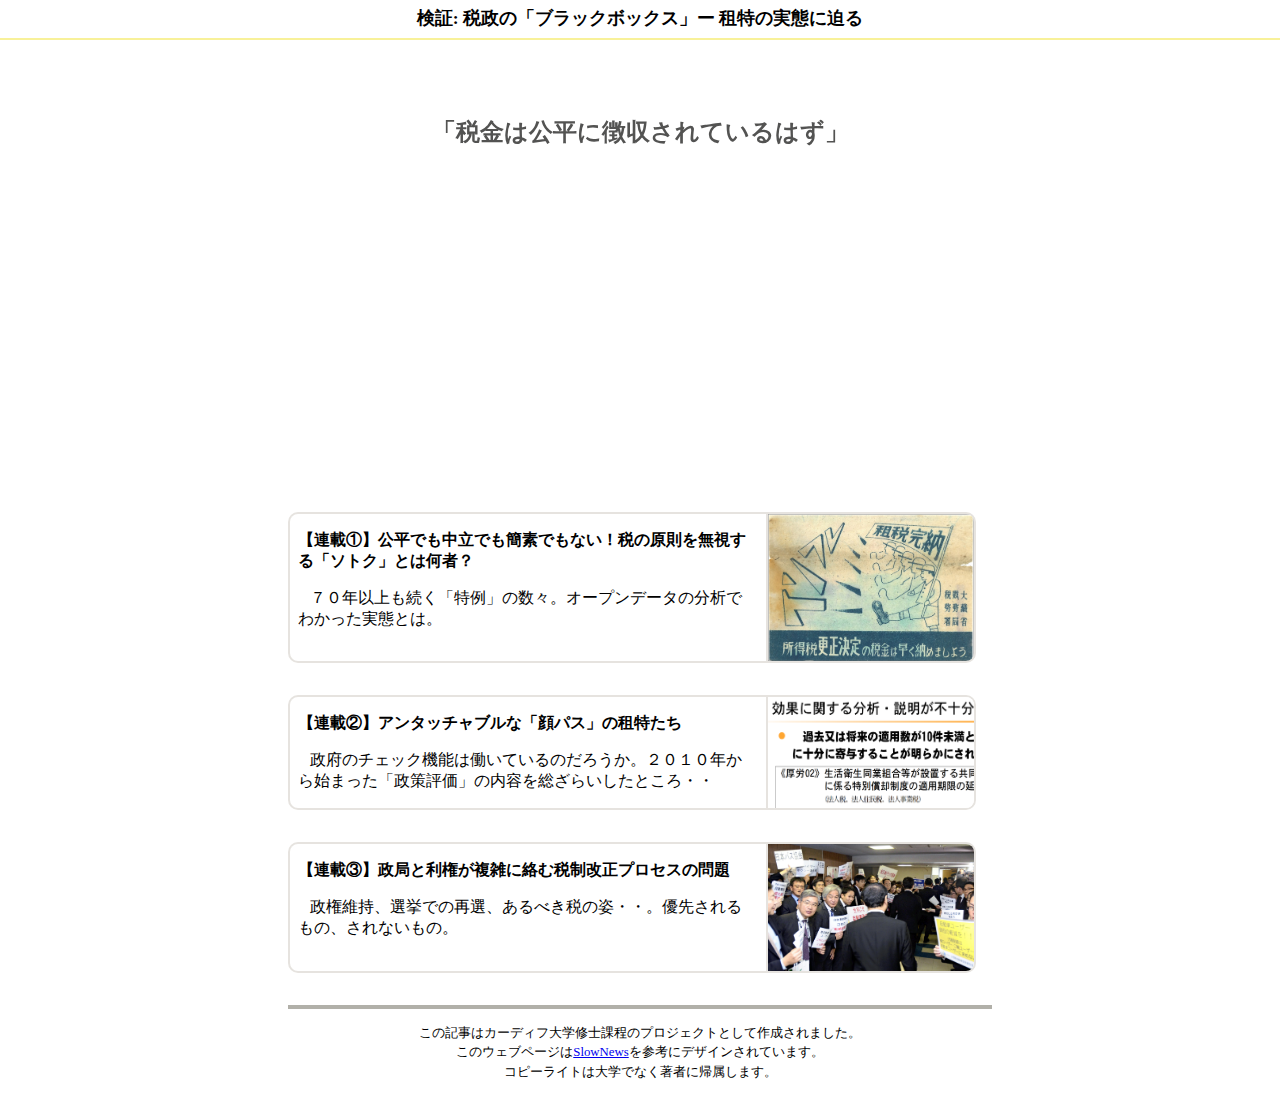
==== index.html @ 3922781c "Initial commit" ====
<!DOCTYPE html>
<html lang="en">
<head>
    <meta charset="UTF-8">
    <meta name="viewport" content="width=device-width, initial-scale=1.0">
    <link rel="stylesheet" href="style.css">
    <title>TOP:租特連載</title>
</head>
<body>

    <div class="top-bar-container">
    <h2 class="top-bar">検証: 税政の「ブラックボックス」ー 租特の実態に迫る</h2>
    <div class="divider"></div>

    </div>

    <article class="contents">

        <div class="intro">
            <p class="line">「税金は公平に徴収されているはず」</p>
            <p class="line">本当にそうでしょうか？</p>
            <p class="line">疑問に思って調査しました。</p>
        </div>

        <a class="other-article-link" href="article1.html">
            <div class="other-article-container">
                <div class="other-article-text-part">
                <p class="other-article-title">【連載①】公平でも中立でも簡素でもない！税の原則を無視する「ソトク」とは何者？</p>
                <p class="other-article-summary">&nbsp;&nbsp;&nbsp;７０年以上も続く「特例」の数々。オープンデータの分析でわかった実態とは。</p>
                </div>
                <img class="other-article-image" src="images/tax-promotion.jpg" alt="税金の完納を促す政府のチラシ。1948年に作成されたものとされる。国税庁HPより">
            </div>
        </a>

        <a class="other-article-link" href="article2.html">
            <div class="other-article-container">
                <div class="other-article-text-part">
                <p class="other-article-title">【連載②】アンタッチャブルな「顔パス」の租特たち</p>
                <p class="other-article-summary">&nbsp;&nbsp;&nbsp;政府のチェック機能は働いているのだろうか。２０１０年から始まった「政策評価」の内容を総ざらいしたところ・・</p>
                </div>
                <img class="other-article-image" src="images/②ateuma.png" alt="総務省による事前評価書の点検結果の要旨の一部を切り取った画像。適用件数が極めて少ないことを指摘している。総務省HPより">
            </div>
        </a>

        <a class="other-article-link" href="article3.html">
            <div class="other-article-container">
                <div class="other-article-text-part">
                <p class="other-article-title">【連載③】政局と利権が複雑に絡む税制改正プロセスの問題</p>
                <p class="other-article-summary">&nbsp;&nbsp;&nbsp;政権維持、選挙での再選、あるべき税の姿・・。優先されるもの、されないもの。</p>
                </div>
                <img class="other-article-image" src="images/zeicho.jpg" alt="自民党税制調査会小委員会の前に、関係団体が猛烈アピール。">
            </div>
        </a>



    </article>

    <footer class="footer">
        <div class="divider2"></div>
        <p class="footer-text">この記事はカーディフ大学修士課程のプロジェクトとして作成されました。</p>
        <p class="footer-text">このウェブページは<a href="https://slownews.com/menu/214951" target="_blank">SlowNews</a>を参考にデザインされています。</p>
        <p class="footer-text">コピーライトは大学でなく著者に帰属します。</p>

    </footer>
    <script src="script.js"></script>
</body>
</html>
---- style.css ----
body {
    margin: 0;
}

.top-bar-container {
    position: fixed;
    background-color: white;
    top: 0;
    left: 0;
    right: 0;
}

.top-bar {
    display: block;
    margin: 0.08em auto;
    text-align: center;
}

.divider {
    width: 100%;
    border-top: 2px solid #f8f199;
  }

.contents {
    max-width: 55%;
    margin-right: auto;
    margin-left: auto;
    margin-top: 4.5em;
}

.intro {
    text-align: center;
    font-size: 1.5em;
    font-weight: bold;
    line-height: 5em;
    color:#535352;
}

.intro .line {
    opacity: 0;
    transform: translateY(20px);
    transition: all 2s ease;
}

.intro .line.visible {
    opacity: 1;
    transform: translateY(0);
}

#top {
    padding-top: 2em;
}

.images {
    display: block;
    max-width: 75%;
    width: 100%;
    border-radius: 50px;
    margin-left: auto;
    margin-right: auto;
}

.image3 {
    display: block;
    max-width: 100%;
    width: 100%;
    border-radius: 50px;
    margin-left: auto;
    margin-right: auto;
}

.LDP-image {
    display: block;
    width: 100%;
    margin-left: auto;
    margin-right: auto;
    margin-top: 2em;
    margin-bottom: 0.5em
}

.caption {
    font-size: 0.8em;
    text-align: center;
    margin-bottom: 2em;
}

.topline {
    font-size: 1.5em;
    margin-top: 1em; 
    margin-bottom: 1em;
}

h2 {
    font-size: 1.1em; 
    line-height: 2;
}

.date {
    font-weight: bold;
    text-align: left;
    margin-bottom: 0;
}

.credit {
    display: flex;
    align-items: center;
    justify-content: flex-end;
    font-weight: bold;
    margin-bottom: 0;
}

.credit p {
    margin-right: 0.5rem;
    margin-top: 0;
    margin-bottom: 0;
}

.icon {
    max-height: 2.5rem;
}

.divider2 {
    width: 100%;
    border-top: 4px solid #b1b0a9;
    margin-bottom: 1em;
  }

.table-of-contents {
    background-color: #f7efe4;
    margin-top: 3rem;
    margin-bottom: 3rem;
}

details {
    margin-left: 2em;
    margin-right: 2em; 
}

summary {
    color: #94938d;
    padding-top: 1em;
}

.topics {
    color: #94938d;
    padding-bottom: 0px;
}

#subheading1 {
    margin: 1em 0;
    padding-top: 2em;
}

#subheading2 {
    margin: 1em 0;
    padding-top: 2em;
}

#subheading3 {
    margin: 1em 0;
    padding-top: 2em;
}

#subheading4 {
    margin: 1em 0;
    padding-top: 2em;
}

.texts {
    line-height: 2;
}

.inserted-image {
    font-size: 0.9em;
    text-align: right;
    margin: 1 auto;
}

.memo {
    background-color: #f7efe4;
    margin-top: 3rem;
    margin-bottom: 3rem;
}

.memo-title{
    font-size: 1em;
    color: #94938d;
    padding-top: 1em;
    margin-bottom: 0;
    margin-left: 2em;
}

.memo-body {
    color: #94938d;
    line-height: 2;
    margin-left: 2em;
    margin-right: 2em; 
    padding-bottom: 1em;
    margin-top: 0;
}

.quotes {
    padding-top: 1em;
    padding-bottom: 1em;
    line-height: 2;
    font-weight: bold;
}

.other-article-container {
    display: flex;
    margin: 2em 1em 0 0;
}

.other-article-text-part {
    border-radius: 10px 0px 0px 10px;
    border-top: 2px solid rgb(230, 227, 223);
    border-bottom: 2px solid rgb(230, 227, 223);
    border-left: 2px solid rgb(230, 227, 223);
    color: black;
    padding-left: 0.5em;
    padding-right: 0.5em;
}

.other-article-link {
    text-decoration: none !important;
}

.other-article-title {
    font-weight: bold;
}

.other-article-image {
    max-width: 30%;
    width: 100%;
    margin-left: auto;
    margin-right: auto;
    border-radius: 0px 10px 10px 0px;
    border: 2px solid rgb(230, 227, 223);
}

.back-to-top-container {
    display: flex; 
    justify-content: center; 
    align-items: center;
    margin: 2em 2em 0 0;
}

.back-to-top {
    width: 24%;
    border-radius: 0.5em;
    background-color: #f9e8d5;
    padding: 0.5em;
    margin: 2em;
    text-align: center;
}

.back-to-top-text {
    font-size: 0.8em;
    font-weight: bold;
    color: rgb(209, 155, 117);
    text-decoration: none;
}

.footer {
    max-width: 55%;
    margin-right: auto;
    margin-left: auto;
    margin-top: 2em;
    margin-bottom: 1.5em;
}


.footer-text {
    text-align: center;
    font-size: 0.8em;
    margin: 0.2em auto;
}
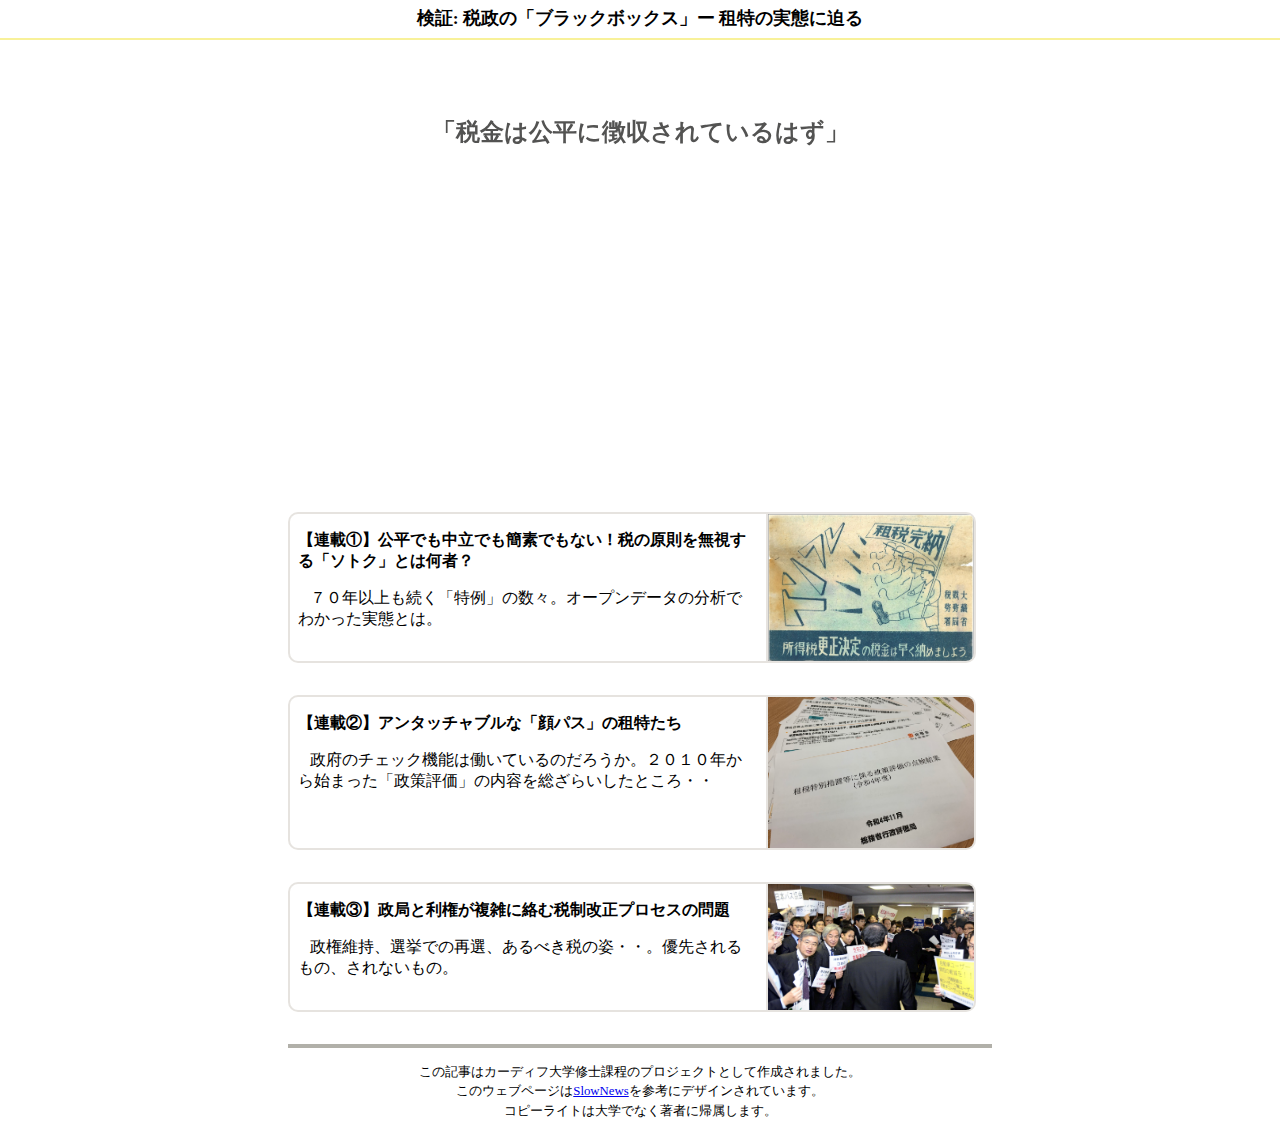
==== commit 60347382: "２回目写真とコメント修正" ====
--- a/index.html
+++ b/index.html
@@ -38,7 +38,7 @@
                 <p class="other-article-title">【連載②】アンタッチャブルな「顔パス」の租特たち</p>
                 <p class="other-article-summary">&nbsp;&nbsp;&nbsp;政府のチェック機能は働いているのだろうか。２０１０年から始まった「政策評価」の内容を総ざらいしたところ・・</p>
                 </div>
-                <img class="other-article-image" src="images/②ateuma.png" alt="総務省による事前評価書の点検結果の要旨の一部を切り取った画像。適用件数が極めて少ないことを指摘している。総務省HPより">
+                <img class="other-article-image" src="images/evaluation.jpeg" alt="総務省による事前評価書の点検結果の要旨">
             </div>
         </a>
 
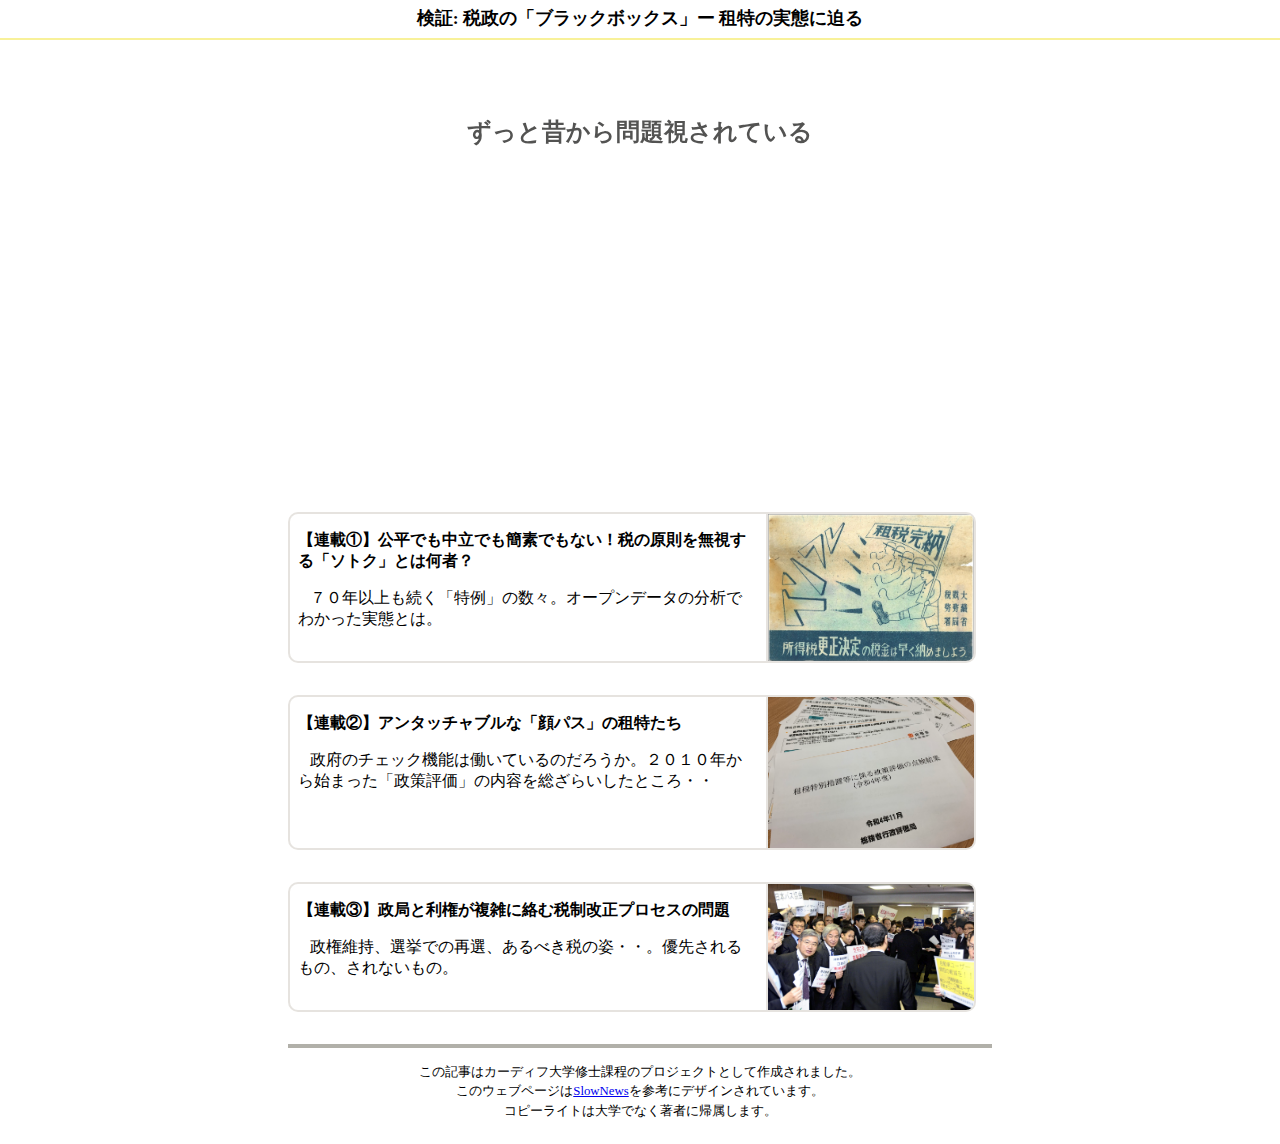
==== commit 05de71fa: "微修正" ====
--- a/index.html
+++ b/index.html
@@ -17,9 +17,9 @@
     <article class="contents">
 
         <div class="intro">
-            <p class="line">「税金は公平に徴収されているはず」</p>
-            <p class="line">本当にそうでしょうか？</p>
-            <p class="line">疑問に思って調査しました。</p>
+            <p class="line">ずっと昔から問題視されている</p>
+            <p class="line">けれども未だに解決しない</p>
+            <p class="line">税金の不公平が許される特例のお話</p>
         </div>
 
         <a class="other-article-link" href="article1.html">
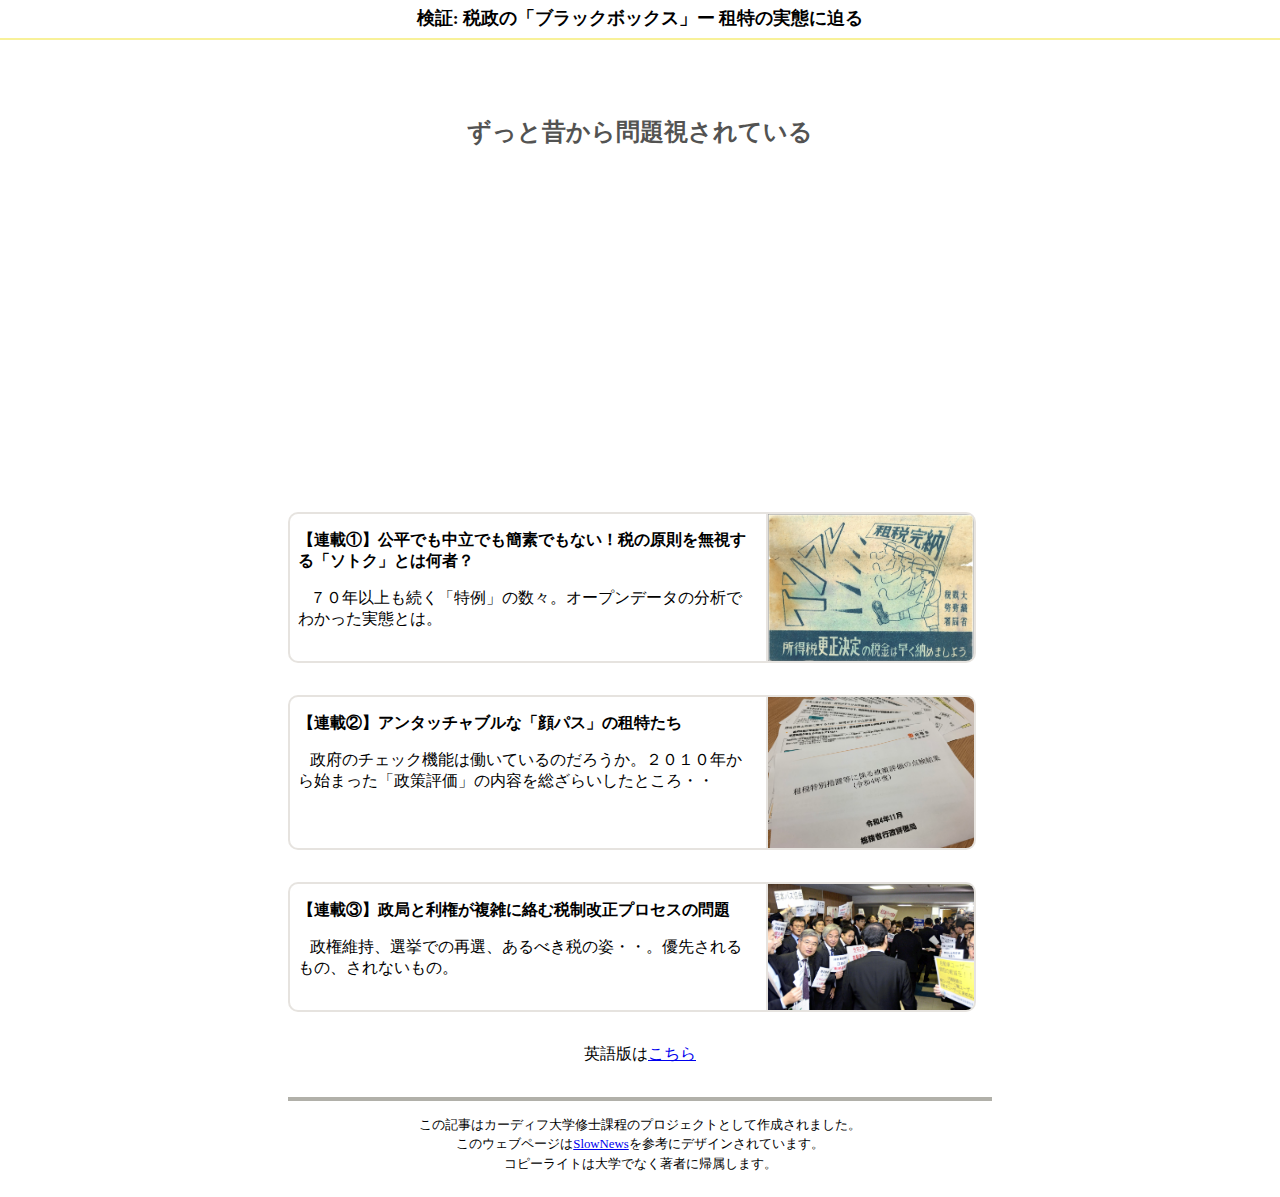
==== commit 7b936862: "language added" ====
--- a/index.html
+++ b/index.html
@@ -51,8 +51,7 @@
                 <img class="other-article-image" src="images/zeicho.jpg" alt="自民党税制調査会小委員会の前に、関係団体が猛烈アピール。">
             </div>
         </a>
-
-
+        <p class="language">英語版は<a href="https://kohyoshida.github.io/diss-project-website-En/">こちら</a></p>
 
     </article>
 
--- a/style.css
+++ b/style.css
@@ -8,6 +8,7 @@
     top: 0;
     left: 0;
     right: 0;
+    z-index: 10; 
 }
 
 .top-bar {
@@ -261,6 +262,12 @@
     text-decoration: none;
 }
 
+.language {
+    text-align: center;
+    margin-top: 2em;
+    margin-bottom: 1.5em;
+}
+
 .footer {
     max-width: 55%;
     margin-right: auto;
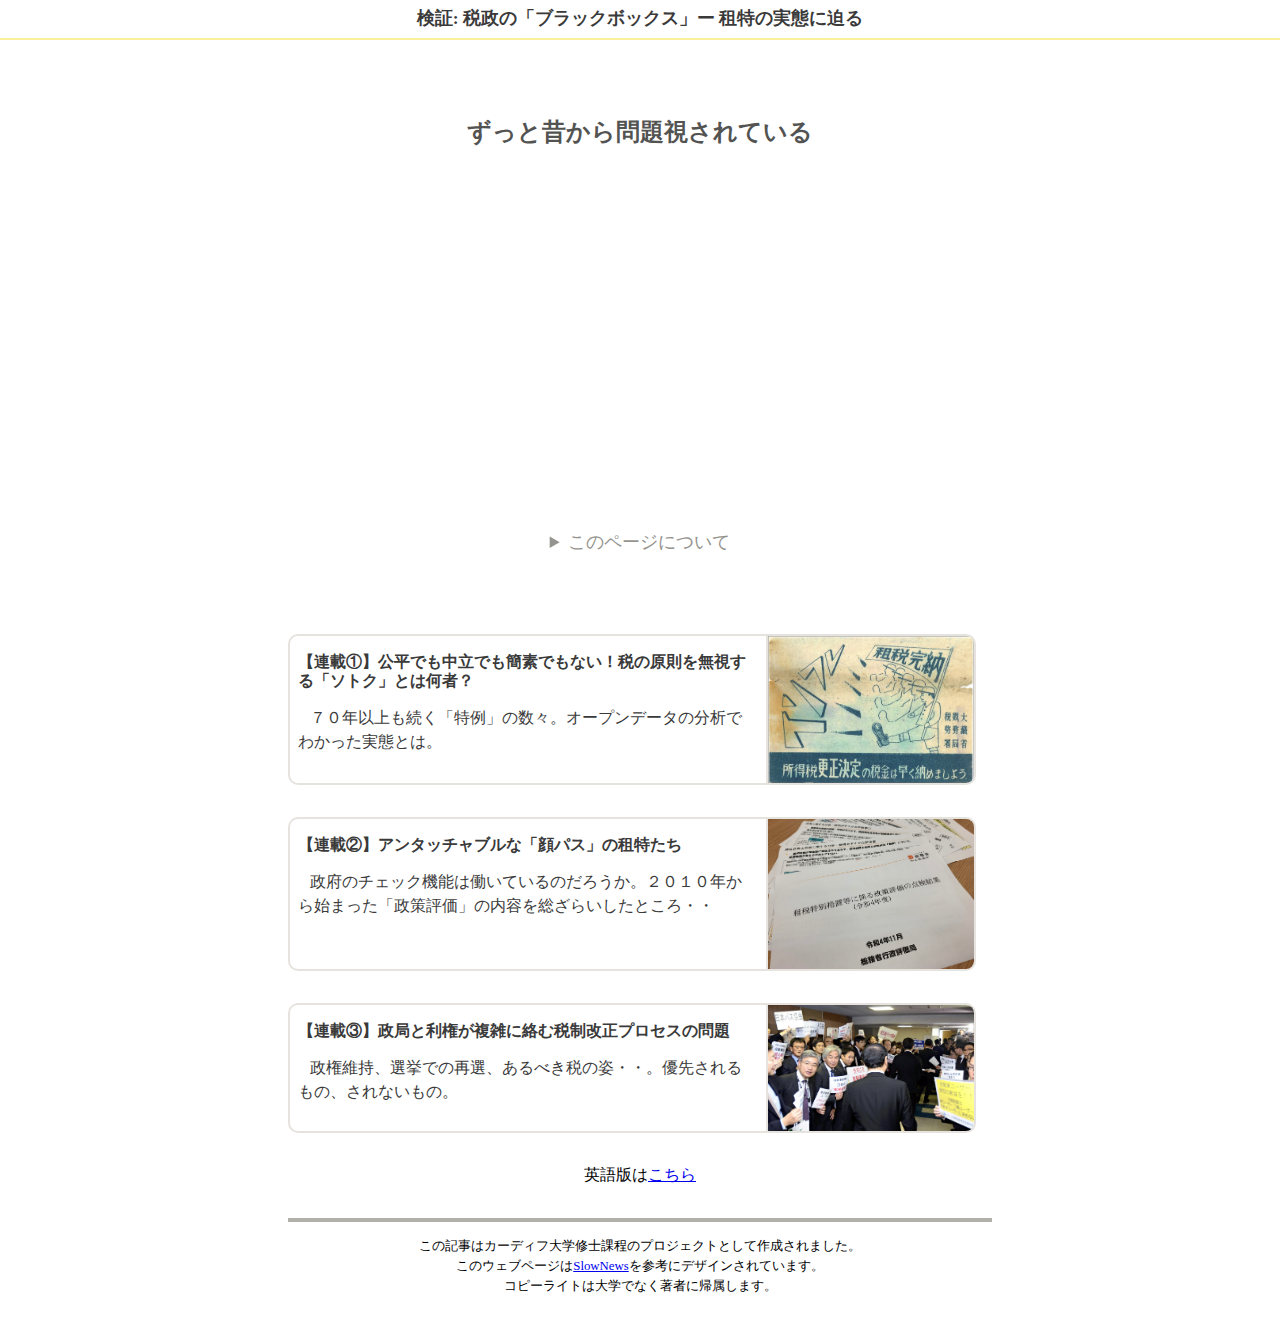
==== commit 945bccb0: "description added in home and part3 modified" ====
--- a/index.html
+++ b/index.html
@@ -20,6 +20,20 @@
             <p class="line">ずっと昔から問題視されている</p>
             <p class="line">けれども未だに解決しない</p>
             <p class="line">税金の不公平が許される特例のお話</p>
+        </div>
+
+        <div class="about">
+            <details>
+                <summary class="descbox-title">このページについて</summary>
+                <div id="desc-box">
+            <p id="description">
+                このウェブページはカーディフ大学修士コースのプロジェクトとして作成されました。テーマは日本の租税特別措置（租特）です。<br><br>
+
+                租特は、政府が産業振興など特定の目的のために、限られた個人や企業の税金を特別に減免する仕組みです。こうした措置は一度創設されると、既得権益となって廃止されづらくなり、長く残ってしまう問題が指摘されてきました。一方で、租特に関する政府の情報公開は十分とは言えません。<br><br>
+
+                オープンソースを活用して租特の情報を集め、明らかになった問題点を連載にまとめました。<br><br></p>
+        </div>
+        </details>
         </div>
 
         <a class="other-article-link" href="article1.html">
--- a/style.css
+++ b/style.css
@@ -15,6 +15,8 @@
     display: block;
     margin: 0.08em auto;
     text-align: center;
+    font-family: 'Times New Roman', Times, serif;
+    color: rgb(58, 58, 58);
 }
 
 .divider {
@@ -41,6 +43,7 @@
     opacity: 0;
     transform: translateY(20px);
     transition: all 2s ease;
+    font-family: 'Times New Roman', Times, serif;
 }
 
 .intro .line.visible {
@@ -48,6 +51,24 @@
     transform: translateY(0);
 }
 
+.about {
+    text-align: center;
+    margin-top: 2em;
+    margin-bottom: 5em;
+    font-family: 'Times New Roman', Times, serif;
+}
+
+.descbox-title {
+    font-size: 1.1em;
+}
+
+#description {
+    text-align: left;
+    line-height: 1.5;
+    font-size: 1.1em;
+    color: rgb(58, 58, 58);
+}
+
 #top {
     padding-top: 2em;
 }
@@ -83,23 +104,31 @@
     font-size: 0.8em;
     text-align: center;
     margin-bottom: 2em;
+    font-family: 'Times New Roman', Times, serif;
+    color: rgb(58, 58, 58);
 }
 
 .topline {
     font-size: 1.5em;
     margin-top: 1em; 
     margin-bottom: 1em;
+    font-family: 'Times New Roman', Times, serif;
+    color: rgb(58, 58, 58);
 }
 
 h2 {
     font-size: 1.1em; 
     line-height: 2;
+    font-family: 'Times New Roman', Times, serif;
+    color: rgb(58, 58, 58);
 }
 
 .date {
     font-weight: bold;
     text-align: left;
     margin-bottom: 0;
+    font-family: 'Times New Roman', Times, serif;
+    color: rgb(58, 58, 58);
 }
 
 .credit {
@@ -108,12 +137,15 @@
     justify-content: flex-end;
     font-weight: bold;
     margin-bottom: 0;
+    font-family: 'Times New Roman', Times, serif;
 }
 
 .credit p {
     margin-right: 0.5rem;
     margin-top: 0;
     margin-bottom: 0;
+    font-family: 'Times New Roman', Times, serif;
+    color: rgb(58, 58, 58);
 }
 
 .icon {
@@ -140,41 +172,56 @@
 summary {
     color: #94938d;
     padding-top: 1em;
+    font-family: 'Times New Roman', Times, serif;
 }
 
 .topics {
     color: #94938d;
     padding-bottom: 0px;
+    font-family: 'Times New Roman', Times, serif;
 }
 
 #subheading1 {
     margin: 1em 0;
     padding-top: 2em;
+    font-family: 'Times New Roman', Times, serif;
+    color: rgb(58, 58, 58);
 }
 
 #subheading2 {
     margin: 1em 0;
     padding-top: 2em;
+    font-family: 'Times New Roman', Times, serif;
+    color: rgb(58, 58, 58);
 }
 
 #subheading3 {
     margin: 1em 0;
     padding-top: 2em;
+    font-family: 'Times New Roman', Times, serif;
+    color: rgb(58, 58, 58);
 }
 
 #subheading4 {
     margin: 1em 0;
     padding-top: 2em;
+    font-family: 'Times New Roman', Times, serif;
+    color: rgb(58, 58, 58);
 }
 
 .texts {
-    line-height: 2;
+    font-size: 1.1em;
+    line-height: 2.1;
+    font-family: 'Times New Roman', Times, serif;
+    color: rgb(58, 58, 58);
 }
 
 .inserted-image {
     font-size: 0.9em;
     text-align: right;
     margin: 1 auto;
+    font-family: 'Times New Roman', Times, serif;
+    color: rgb(58, 58, 58);
 }
 
 .memo {
@@ -189,6 +236,7 @@
     padding-top: 1em;
     margin-bottom: 0;
     margin-left: 2em;
+    font-family: 'Times New Roman', Times, serif;
 }
 
 .memo-body {
@@ -198,13 +246,17 @@
     margin-right: 2em; 
     padding-bottom: 1em;
     margin-top: 0;
+    font-family: 'Times New Roman', Times, serif;
 }
 
 .quotes {
     padding-top: 1em;
     padding-bottom: 1em;
+    margin-left: 1em;
     line-height: 2;
     font-weight: bold;
+    font-family: 'Times New Roman', Times, serif;
+    color: rgb(58, 58, 58);
 }
 
 .other-article-container {
@@ -217,7 +269,7 @@
     border-top: 2px solid rgb(230, 227, 223);
     border-bottom: 2px solid rgb(230, 227, 223);
     border-left: 2px solid rgb(230, 227, 223);
-    color: black;
+    color: rgb(58, 58, 58);
     padding-left: 0.5em;
     padding-right: 0.5em;
 }
@@ -228,6 +280,13 @@
 
 .other-article-title {
     font-weight: bold;
+    font-family: 'Times New Roman', Times, serif;
+    line-height: 1.2;
+}
+
+.other-article-summary {
+    font-family: 'Times New Roman', Times, serif;
+    line-height: 1.5;
 }
 
 .other-article-image {
@@ -247,7 +306,7 @@
 }
 
 .back-to-top {
-    width: 24%;
+    width: 25%;
     border-radius: 0.5em;
     background-color: #f9e8d5;
     padding: 0.5em;
@@ -263,6 +322,7 @@
 }
 
 .language {
+    font-family: 'Times New Roman', Times, serif;
     text-align: center;
     margin-top: 2em;
     margin-bottom: 1.5em;
@@ -281,14 +341,15 @@
     text-align: center;
     font-size: 0.8em;
     margin: 0.2em auto;
-}
-
-
-
-
-
-
-
-
-
-
+    font-family: 'Times New Roman', Times, serif;
+}
+
+
+
+
+
+
+
+
+
+
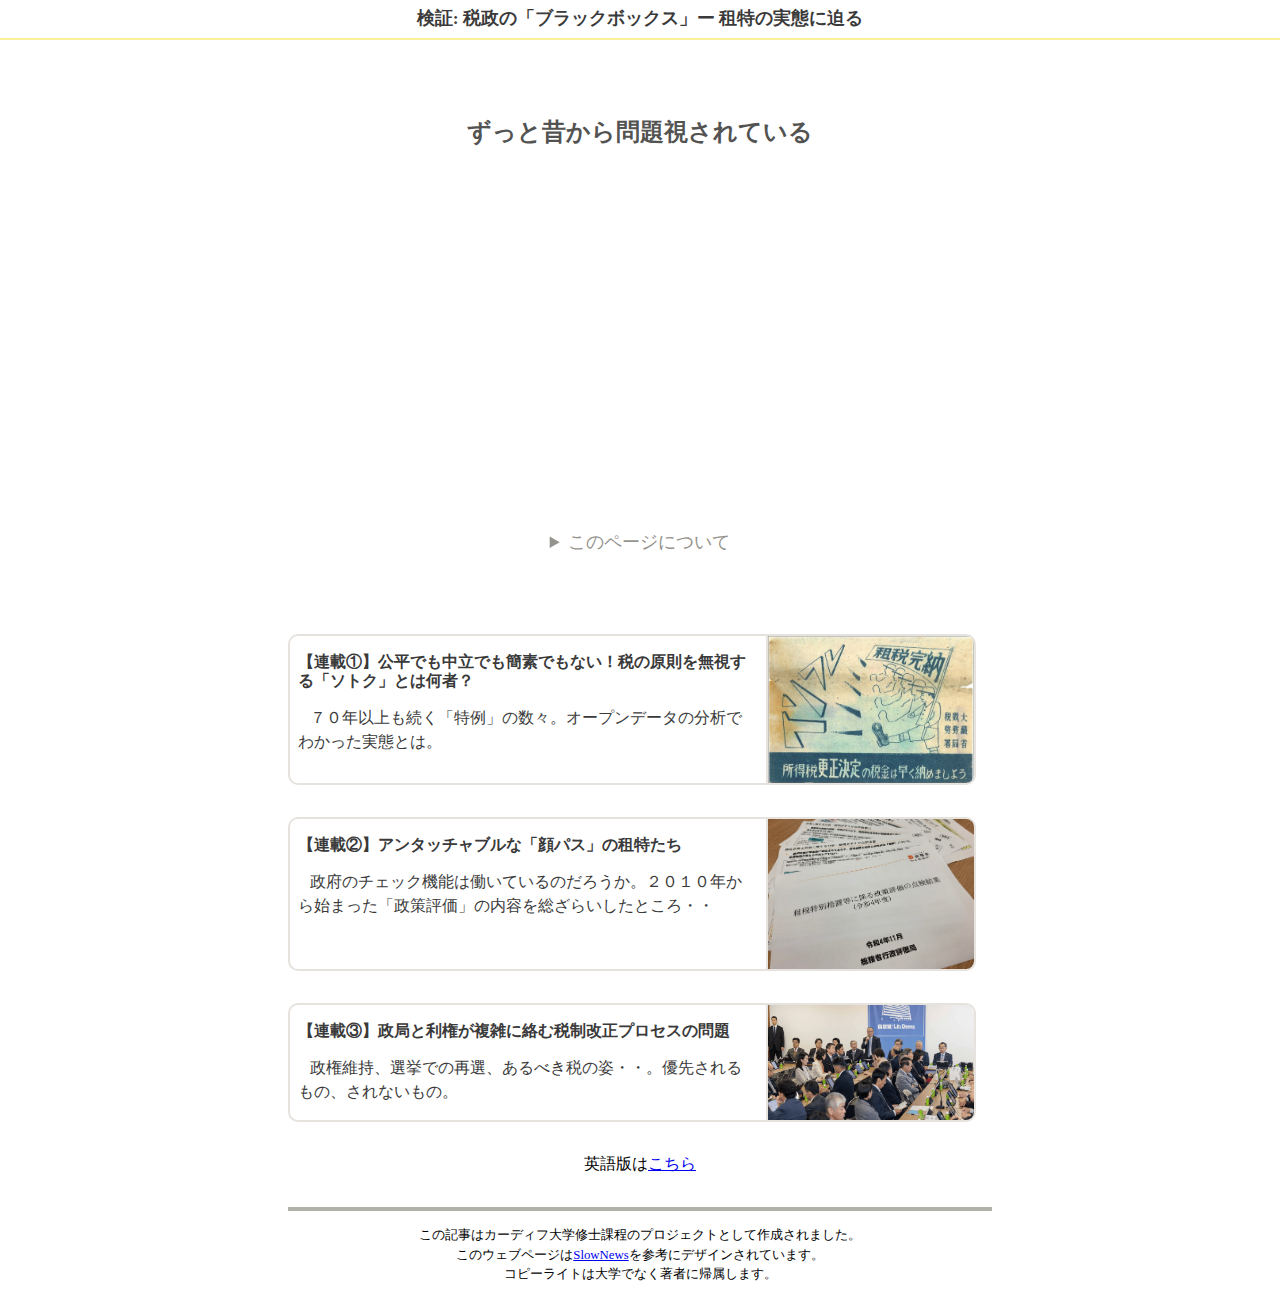
==== commit 2b0d7065: "税調の写真変更" ====
--- a/index.html
+++ b/index.html
@@ -27,11 +27,11 @@
                 <summary class="descbox-title">このページについて</summary>
                 <div id="desc-box">
             <p id="description">
-                このウェブページはカーディフ大学修士コースのプロジェクトとして作成されました。テーマは日本の租税特別措置（租特）です。<br><br>
+                このウェブページはカーディフ大学の修士コース「Computational and Data Journalism」のプロジェクトとして作成されました。テーマは日本の租税特別措置（租特）です。<br><br>
 
                 租特は、政府が産業振興など特定の目的のために、限られた個人や企業の税金を特別に減免する仕組みです。こうした措置は一度創設されると、既得権益となって廃止されづらくなり、長く残ってしまう問題が指摘されてきました。一方で、租特に関する政府の情報公開は十分とは言えません。<br><br>
 
-                オープンソースを活用して租特の情報を集め、明らかになった問題点を連載にまとめました。<br><br></p>
+                私は読売新聞の記者として過去に税制改正を取材しました。その経験を基に、オープンソースを活用して租特の情報を集め、明らかになった問題点を連載にまとめました。<br><br></p>
         </div>
         </details>
         </div>
@@ -62,7 +62,7 @@
                 <p class="other-article-title">【連載③】政局と利権が複雑に絡む税制改正プロセスの問題</p>
                 <p class="other-article-summary">&nbsp;&nbsp;&nbsp;政権維持、選挙での再選、あるべき税の姿・・。優先されるもの、されないもの。</p>
                 </div>
-                <img class="other-article-image" src="images/zeicho.jpg" alt="自民党税制調査会小委員会の前に、関係団体が猛烈アピール。">
+                <img class="other-article-image" src="images/LDPtaxcouncil.png" alt="税制改正の内容を検討する自由民主党税制調査会の所属議員。">
             </div>
         </a>
         <p class="language">英語版は<a href="https://kohyoshida.github.io/diss-project-website-En/">こちら</a></p>
